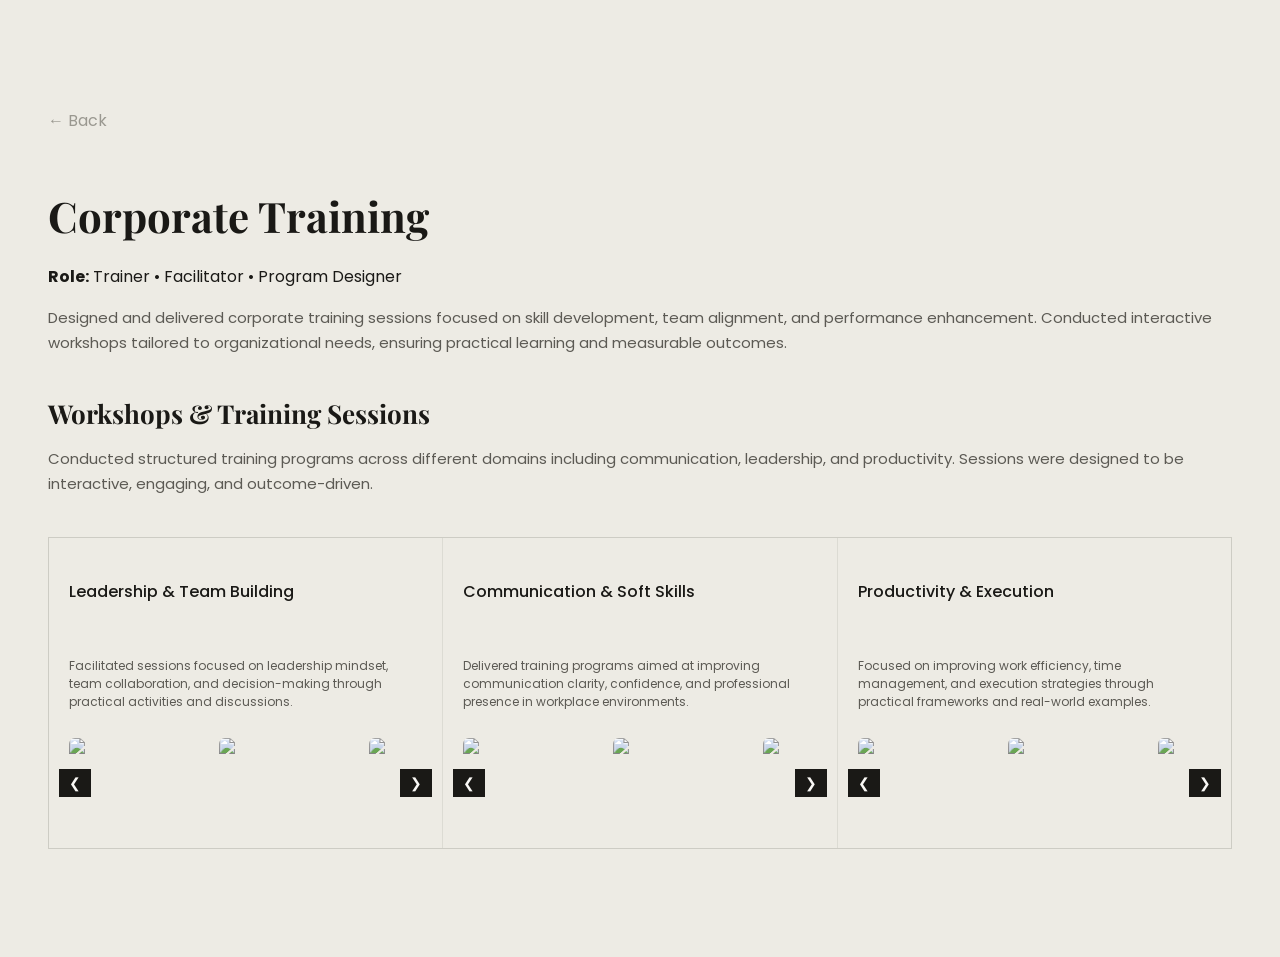
==== corporate-training.html @ b210b857 "Initial commit" ====
<!DOCTYPE html>
<html lang="en">
<head>
<meta charset="UTF-8">
<meta name="viewport" content="width=device-width, initial-scale=1.0">

<title>Corporate Training</title>

<link href="https://fonts.googleapis.com/css2?family=Poppins:wght@300;400;500;600&family=Playfair+Display:wght@500;700&display=swap" rel="stylesheet">
<link rel="stylesheet" href="events.css">
</head>

<body>

<section class="events-page">

<a href="javascript:history.back()" class="back-btn">← Back</a>

<h2 class="page-title">Corporate Training</h2>

<p class="page-highlight">
  <strong>Role:</strong> Trainer • Facilitator • Program Designer
</p>

<p class="page-desc">
  Designed and delivered corporate training sessions focused on skill development,
  team alignment, and performance enhancement. Conducted interactive workshops
  tailored to organizational needs, ensuring practical learning and measurable outcomes.
</p>

<!-- SECTION -->
<h3 class="section-subtitle">Workshops & Training Sessions</h3>

<p class="page-desc">
  Conducted structured training programs across different domains including communication,
  leadership, and productivity. Sessions were designed to be interactive, engaging,
  and outcome-driven.
</p>

<div class="subevents">

  <div class="initiative">
    <h4>Leadership & Team Building</h4>

    <p class="mini-desc">
      Facilitated sessions focused on leadership mindset, team collaboration,
      and decision-making through practical activities and discussions.
    </p>

    <div class="gallery-wrapper">
      <button class="scroll-btn left">&#10094;</button>
      <div class="scrollable">
        <img src="images/corp/img1.jpg">
        <img src="images/corp/img2.jpg">
        <img src="images/corp/img3.jpg">
        <img src="images/corp/img4.jpg">
      </div>
      <button class="scroll-btn right">&#10095;</button>
    </div>
  </div>

  <div class="initiative">
    <h4>Communication & Soft Skills</h4>

    <p class="mini-desc">
      Delivered training programs aimed at improving communication clarity,
      confidence, and professional presence in workplace environments.
    </p>

    <div class="gallery-wrapper">
      <button class="scroll-btn left">&#10094;</button>
      <div class="scrollable">
        <img src="images/corp/img1.jpg">
        <img src="images/corp/img2.jpg">
        <img src="images/corp/img3.jpg">
      </div>
      <button class="scroll-btn right">&#10095;</button>
    </div>
  </div>

  <div class="initiative">
    <h4>Productivity & Execution</h4>

    <p class="mini-desc">
      Focused on improving work efficiency, time management, and execution strategies
      through practical frameworks and real-world examples.
    </p>

    <div class="gallery-wrapper">
      <button class="scroll-btn left">&#10094;</button>
      <div class="scrollable">
        <img src="images/corp/img1.jpg">
        <img src="images/corp/img2.jpg">
        <img src="images/corp/img3.jpg">
      </div>
      <button class="scroll-btn right">&#10095;</button>
    </div>
  </div>

</div>

</section>

<script src="events.js"></script>

</body>
</html>
---- events.css ----
/* ===== THEME ===== */
:root {
  --bg: #EDEBE4;
  --bg2: #E4E1D8;
  --ink: #1A1916;
  --ink2: #5C5A54;
  --ink3: #9A9890;
  --gold: #B8975A;
  --white: #FAF9F6;
  --border: rgba(26,25,22,0.08);
}

/* ===== BASE ===== */
body {
  font-family: 'Poppins', sans-serif;
  background: var(--bg);
  color: var(--ink);
}

.events-page {
  padding: 100px 40px;
  max-width: 1400px;
  margin: auto;
}

/* ===== HEADER ===== */
.page-title {
  font-family: 'Playfair Display', serif;
  font-size: 42px;
  margin-bottom: 20px;
}

.page-desc {
  color: var(--ink2);
  font-size: 15px;
  line-height: 1.7;
  margin-bottom: 40px;
}

.back-btn {
  color: var(--ink3);
  text-decoration: none;
  display: inline-block;
  margin-bottom: 20px;
  transition: 0.3s;
}

.back-btn:hover {
  color: var(--gold);
}

/* ===== EVENT BLOCK ===== */
.event-block {
  margin-bottom: 80px;
}

.event-header h3 {
  font-family: 'Playfair Display', serif;
  font-size: 26px;
}

.event-header p {
  color: var(--ink2);
  margin-top: 6px;
}

/* ===== GRID ===== */
.subevents {
  margin-top: 30px;
  display: grid;
  grid-template-columns: repeat(auto-fit, minmax(280px, 1fr));
  gap: 1px;
  background: var(--border);
  border: 1px solid var(--border);
}

/* ===== CARD (PREMIUM) ===== */
.initiative {
  background: var(--bg);
  padding: 20px;
  height: 270px;

  display: flex;
  flex-direction: column;
  justify-content: space-between;

  border: none;
  transition: 0.3s ease;
}

/* HOVER = PREMIUM */
.initiative:hover {
  background: var(--white);
}

/* TEXT */
.initiative h4 {
  font-size: 16px;
  font-weight: 500;
}

.mini-desc {
  font-size: 12px;
  color: var(--ink2);
  margin-bottom: 8px;
}

/* ===== SCROLLABLE GALLERY ===== */
.gallery-wrapper {
  position: relative;
}

.scrollable {
  display: flex;
  gap: 10px;
  overflow-x: auto;
  scroll-behavior: smooth;
}

.scrollable::-webkit-scrollbar {
  display: none;
}

/* IMAGE STYLE */
.scrollable img {
  min-width: 140px;
  height: 90px;
  object-fit: cover;
  border-radius: 6px;

  filter: grayscale(30%);
  transition: 0.4s ease;
}

/* HOVER IMAGE */
.scrollable img:hover {
  transform: scale(1.08);
  filter: grayscale(0%);
}

/* ===== SCROLL BUTTONS ===== */
.scroll-btn {
  position: absolute;
  top: 50%;
  transform: translateY(-50%);

  background: var(--ink);
  color: var(--white);

  border: none;
  padding: 6px 10px;
  cursor: pointer;

  font-size: 14px;
  transition: 0.3s;

  z-index: 999; 
}

.scroll-btn:hover {
  background: var(--gold);
}

.left { left: -10px; }
.right { right: -10px; }

/* ===== LIGHTBOX (PREMIUM) ===== */
.lightbox {
  position: fixed;
  inset: 0;
  display: none;

  background: rgba(0,0,0,0.85);
  backdrop-filter: blur(6px);

  justify-content: center;
  align-items: center;
  z-index: 9999;
}

.lightbox img {
  max-width: 80%;
  max-height: 80%;

  border-radius: 10px;
  box-shadow: 0 20px 60px rgba(0,0,0,0.4);
}

/* CLOSE */
.close-btn {
  position: absolute;
  top: 20px;
  right: 30px;

  font-size: 30px;
  color: white;
  cursor: pointer;
  transition: 0.3s;
}

.close-btn:hover {
  color: var(--gold);
}

/* NAV */
.nav {
  position: absolute;
  top: 50%;
  transform: translateY(-50%);

  font-size: 35px;
  color: white;
  cursor: pointer;
  transition: 0.3s;
}

.nav:hover {
  color: var(--gold);
}

.prev { left: 30px; }
.next { right: 30px; }

/* ===== MOBILE ===== */
@media(max-width:768px){
  .events-page {
    padding: 80px 20px;
  }

  .page-title {
    font-size: 30px;
  }

  .scrollable img {
    min-width: 120px;
    height: 80px;
  }
}

/* sub heading for education page*/
.section-subtitle {
  font-family: 'Playfair Display', serif;
  font-size: 26px;
  margin-top: 40px;
  margin-bottom: 10px;
}
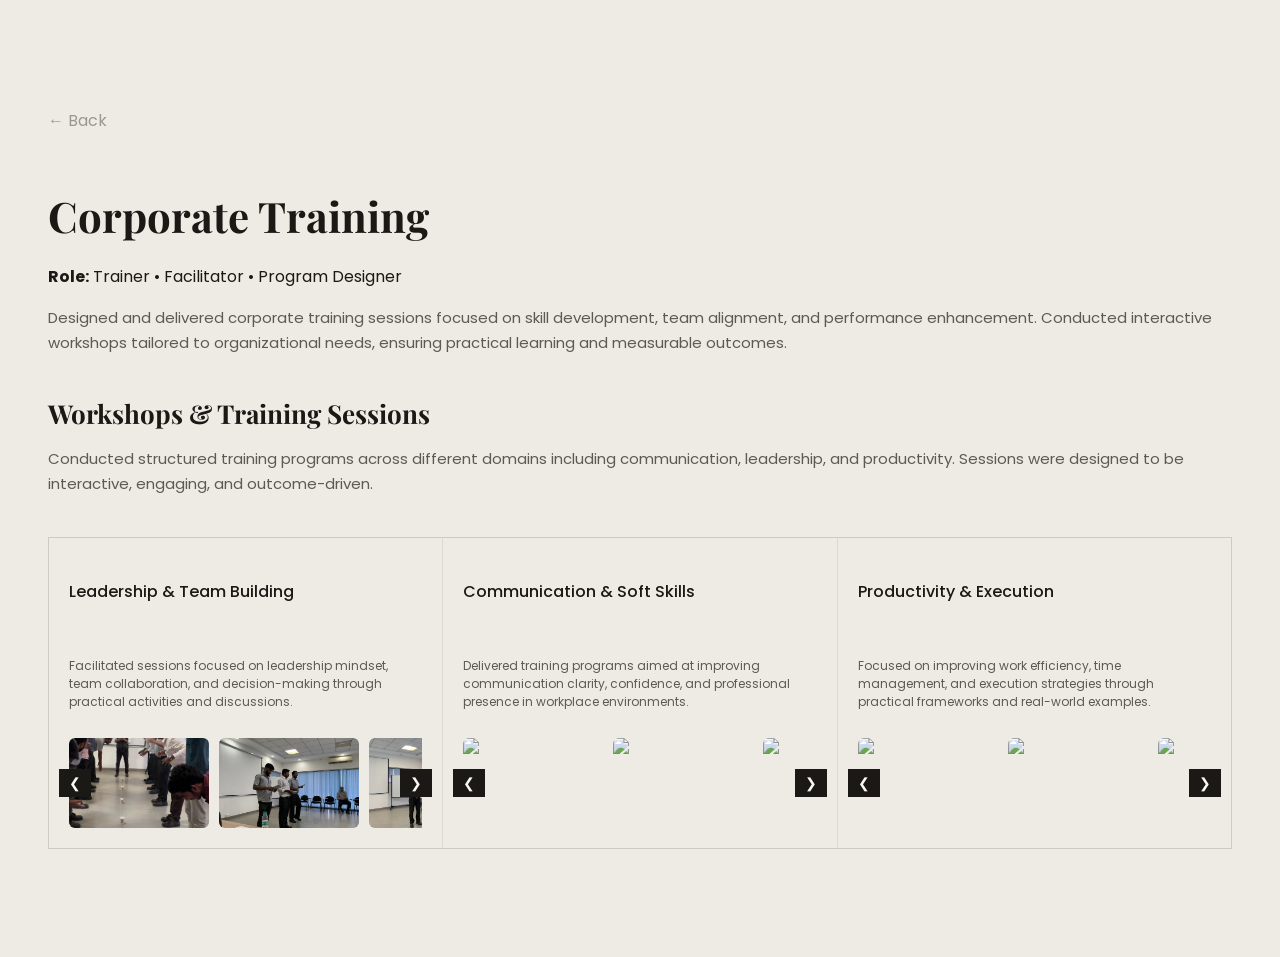
==== commit fe8a4b14: "Initial commit" ====
--- a/corporate-training.html
+++ b/corporate-training.html
@@ -50,10 +50,13 @@
     <div class="gallery-wrapper">
       <button class="scroll-btn left">&#10094;</button>
       <div class="scrollable">
-        <img src="images/corp/img1.jpg">
-        <img src="images/corp/img2.jpg">
-        <img src="images/corp/img3.jpg">
-        <img src="images/corp/img4.jpg">
+        <img src="images/corporate-training/ct1.jpg">
+        <img src="images/corporate-training/ct2.jpg">
+        <img src="images/corporate-training/ct3.jpg">
+        <img src="images/corporate-training/ct4.jpg">
+        <img src="images/corporate-training/ct5.jpg">
+        <img src="images/corporate-training/ct6.jpg">
+        <img src="images/corporate-training/ct7.jpg">
       </div>
       <button class="scroll-btn right">&#10095;</button>
     </div>
@@ -100,7 +103,12 @@
 </div>
 
 </section>
-
+ <div class="lightbox" id="lightbox">
+    <span class="close-btn">&times;</span>
+    <span class="nav prev">&#10094;</span>
+    <img id="lightboxImg">
+    <span class="nav next">&#10095;</span>
+  </div>
 <script src="events.js"></script>
 
 </body>
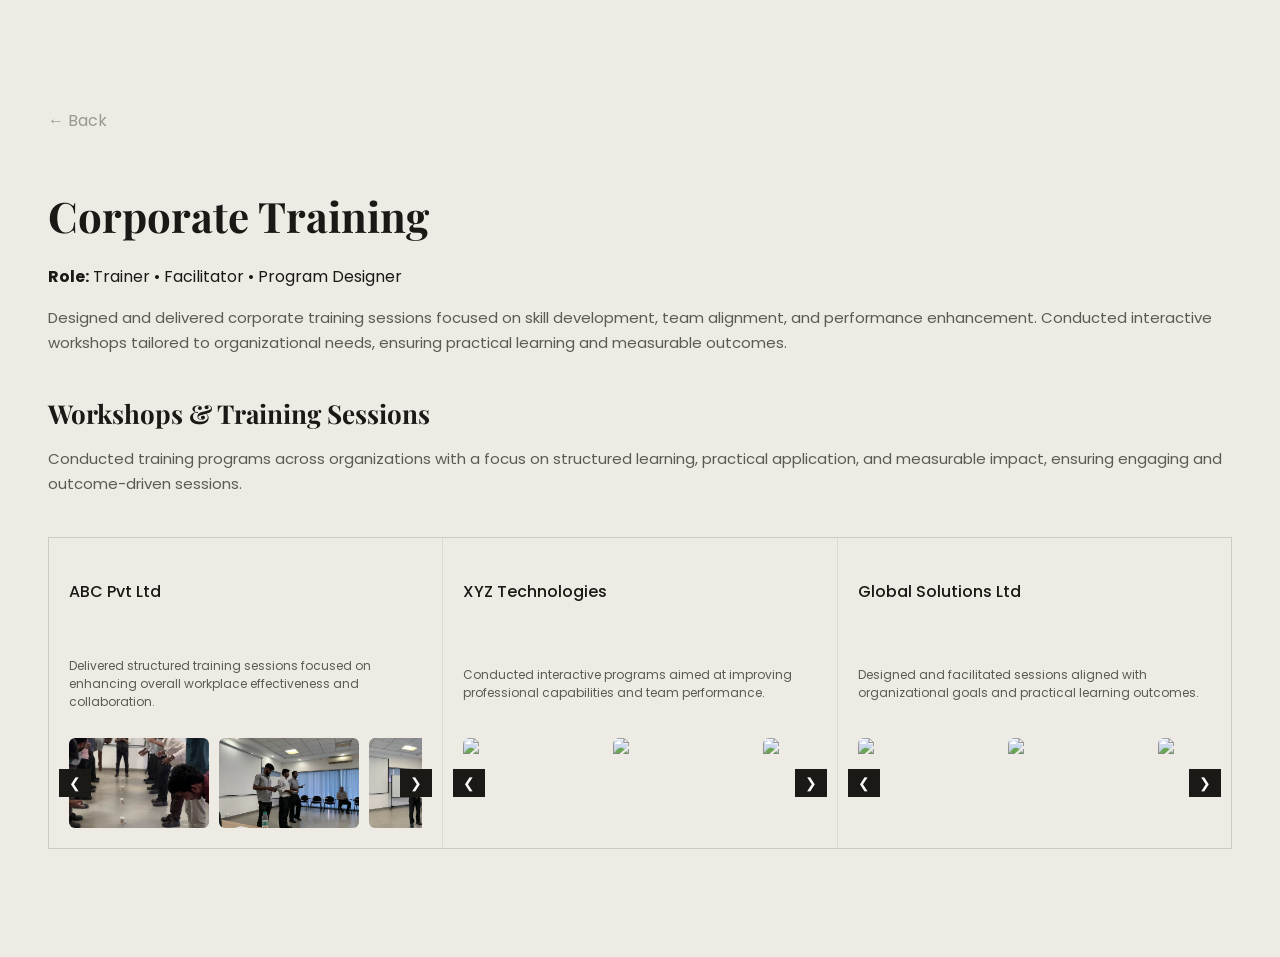
==== commit 954d6e63: "Initial commit" ====
--- a/corporate-training.html
+++ b/corporate-training.html
@@ -1,115 +1,122 @@
 <!DOCTYPE html>
 <html lang="en">
+
 <head>
-<meta charset="UTF-8">
-<meta name="viewport" content="width=device-width, initial-scale=1.0">
+  <meta charset="UTF-8">
+  <meta name="viewport" content="width=device-width, initial-scale=1.0">
 
-<title>Corporate Training</title>
+  <title>Corporate Training</title>
 
-<link href="https://fonts.googleapis.com/css2?family=Poppins:wght@300;400;500;600&family=Playfair+Display:wght@500;700&display=swap" rel="stylesheet">
-<link rel="stylesheet" href="events.css">
+  <link
+    href="https://fonts.googleapis.com/css2?family=Poppins:wght@300;400;500;600&family=Playfair+Display:wght@500;700&display=swap"
+    rel="stylesheet">
+  <link rel="stylesheet" href="events.css">
 </head>
 
 <body>
 
-<section class="events-page">
+  <section class="events-page">
 
-<a href="javascript:history.back()" class="back-btn">← Back</a>
+    <a href="javascript:history.back()" class="back-btn">← Back</a>
 
-<h2 class="page-title">Corporate Training</h2>
+    <h2 class="page-title">Corporate Training</h2>
 
-<p class="page-highlight">
-  <strong>Role:</strong> Trainer • Facilitator • Program Designer
-</p>
-
-<p class="page-desc">
-  Designed and delivered corporate training sessions focused on skill development,
-  team alignment, and performance enhancement. Conducted interactive workshops
-  tailored to organizational needs, ensuring practical learning and measurable outcomes.
-</p>
-
-<!-- SECTION -->
-<h3 class="section-subtitle">Workshops & Training Sessions</h3>
-
-<p class="page-desc">
-  Conducted structured training programs across different domains including communication,
-  leadership, and productivity. Sessions were designed to be interactive, engaging,
-  and outcome-driven.
-</p>
-
-<div class="subevents">
-
-  <div class="initiative">
-    <h4>Leadership & Team Building</h4>
-
-    <p class="mini-desc">
-      Facilitated sessions focused on leadership mindset, team collaboration,
-      and decision-making through practical activities and discussions.
+    <p class="page-highlight">
+      <strong>Role:</strong> Trainer • Facilitator • Program Designer
     </p>
 
-    <div class="gallery-wrapper">
-      <button class="scroll-btn left">&#10094;</button>
-      <div class="scrollable">
-        <img src="images/corporate-training/ct1.jpg">
-        <img src="images/corporate-training/ct2.jpg">
-        <img src="images/corporate-training/ct3.jpg">
-        <img src="images/corporate-training/ct4.jpg">
-        <img src="images/corporate-training/ct5.jpg">
-        <img src="images/corporate-training/ct6.jpg">
-        <img src="images/corporate-training/ct7.jpg">
-      </div>
-      <button class="scroll-btn right">&#10095;</button>
-    </div>
-  </div>
-
-  <div class="initiative">
-    <h4>Communication & Soft Skills</h4>
-
-    <p class="mini-desc">
-      Delivered training programs aimed at improving communication clarity,
-      confidence, and professional presence in workplace environments.
+    <p class="page-desc">
+      Designed and delivered corporate training sessions focused on skill development,
+      team alignment, and performance enhancement. Conducted interactive workshops
+      tailored to organizational needs, ensuring practical learning and measurable outcomes.
     </p>
 
-    <div class="gallery-wrapper">
-      <button class="scroll-btn left">&#10094;</button>
-      <div class="scrollable">
-        <img src="images/corp/img1.jpg">
-        <img src="images/corp/img2.jpg">
-        <img src="images/corp/img3.jpg">
-      </div>
-      <button class="scroll-btn right">&#10095;</button>
-    </div>
-  </div>
+    <!-- COMMON DESCRIPTION -->
+    <h3 class="section-subtitle">Workshops & Training Sessions</h3>
 
-  <div class="initiative">
-    <h4>Productivity & Execution</h4>
-
-    <p class="mini-desc">
-      Focused on improving work efficiency, time management, and execution strategies
-      through practical frameworks and real-world examples.
+    <p class="page-desc">
+      Conducted training programs across organizations with a focus on structured learning,
+      practical application, and measurable impact, ensuring engaging and outcome-driven sessions.
     </p>
 
-    <div class="gallery-wrapper">
-      <button class="scroll-btn left">&#10094;</button>
-      <div class="scrollable">
-        <img src="images/corp/img1.jpg">
-        <img src="images/corp/img2.jpg">
-        <img src="images/corp/img3.jpg">
+    <!-- COMPANY CARDS -->
+    <div class="subevents">
+
+      <!-- COMPANY 1 -->
+      <div class="initiative">
+        <h4>ABC Pvt Ltd</h4>
+
+        <p class="mini-desc">
+          Delivered structured training sessions focused on enhancing overall workplace effectiveness and collaboration.
+        </p>
+
+        <div class="gallery-wrapper">
+          <button class="scroll-btn left">&#10094;</button>
+          <div class="scrollable">
+            <img src="images/corporate-training/ct1.jpg">
+            <img src="images/corporate-training/ct2.jpg">
+            <img src="images/corporate-training/ct3.jpg">
+            <img src="images/corporate-training/ct4.jpg">
+            <img src="images/corporate-training/ct5.jpg">
+            <img src="images/corporate-training/ct6.jpg">
+            <img src="images/corporate-training/ct7.jpg">
+          </div>
+          <button class="scroll-btn right">&#10095;</button>
+        </div>
       </div>
-      <button class="scroll-btn right">&#10095;</button>
+
+      <!-- COMPANY 2 -->
+      <div class="initiative">
+        <h4>XYZ Technologies</h4>
+
+        <p class="mini-desc">
+          Conducted interactive programs aimed at improving professional capabilities and team performance.
+        </p>
+
+        <div class="gallery-wrapper">
+          <button class="scroll-btn left">&#10094;</button>
+          <div class="scrollable">
+            <img src="images/corp/img1.jpg">
+            <img src="images/corp/img2.jpg">
+            <img src="images/corp/img3.jpg">
+          </div>
+          <button class="scroll-btn right">&#10095;</button>
+        </div>
+      </div>
+
+      <!-- COMPANY 3 -->
+      <div class="initiative">
+        <h4>Global Solutions Ltd</h4>
+
+        <p class="mini-desc">
+          Designed and facilitated sessions aligned with organizational goals and practical learning outcomes.
+        </p>
+
+        <div class="gallery-wrapper">
+          <button class="scroll-btn left">&#10094;</button>
+          <div class="scrollable">
+            <img src="images/corp/img1.jpg">
+            <img src="images/corp/img2.jpg">
+            <img src="images/corp/img3.jpg">
+          </div>
+          <button class="scroll-btn right">&#10095;</button>
+        </div>
+      </div>
+
     </div>
-  </div>
 
-</div>
+  </section>
 
-</section>
- <div class="lightbox" id="lightbox">
+  <!-- LIGHTBOX -->
+  <div class="lightbox" id="lightbox">
     <span class="close-btn">&times;</span>
     <span class="nav prev">&#10094;</span>
     <img id="lightboxImg">
     <span class="nav next">&#10095;</span>
   </div>
-<script src="events.js"></script>
+
+  <script src="events.js"></script>
 
 </body>
+
 </html>
